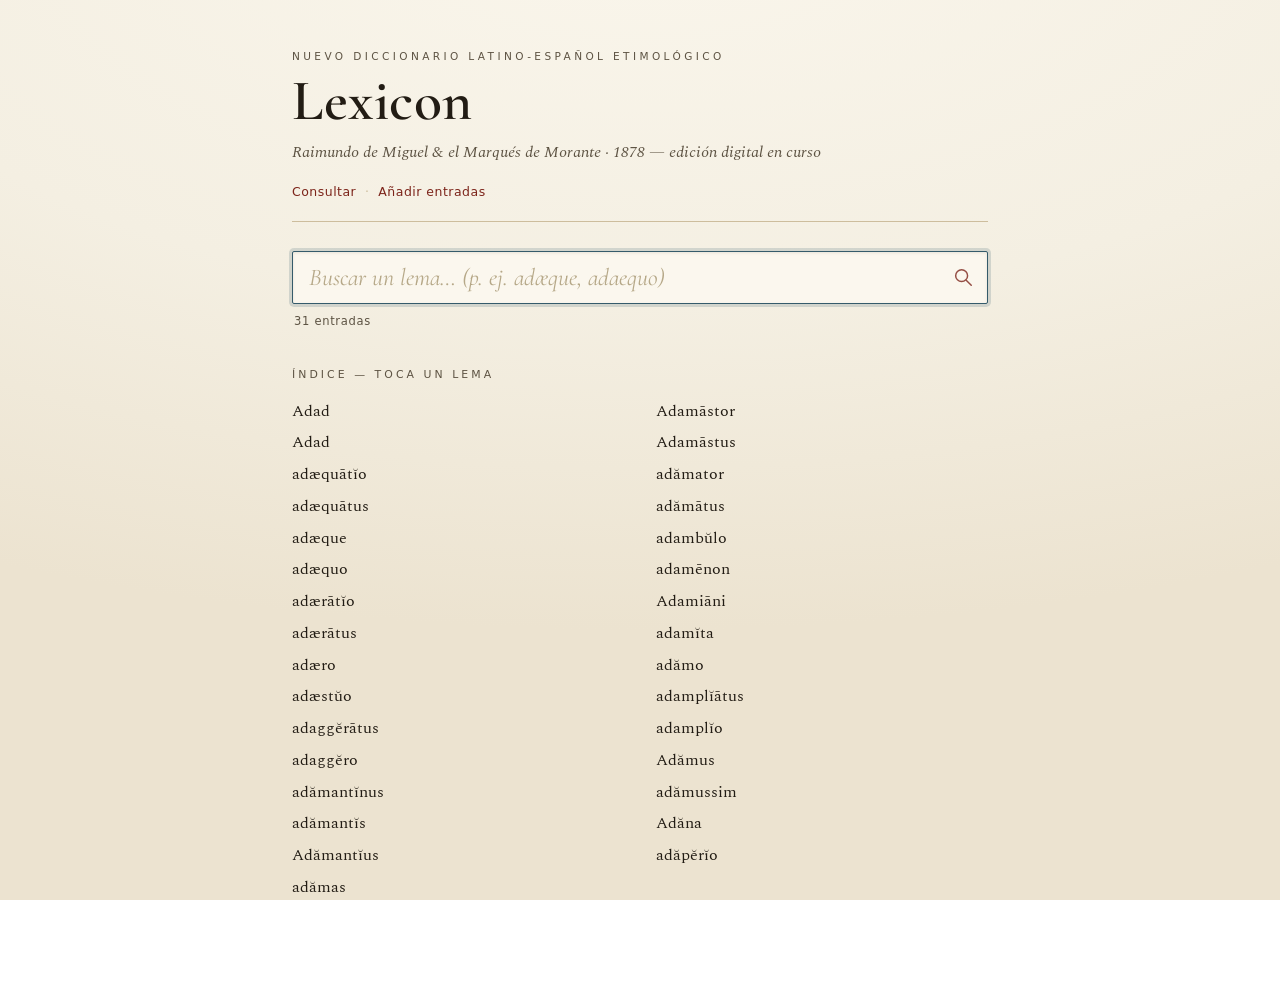
==== index.html @ 4da708cb "Add files via upload" ====
<!DOCTYPE html>
<html lang="es">
<head>
<meta charset="utf-8">
<meta name="viewport" content="width=device-width, initial-scale=1">
<title>Lexicon — Diccionario latino-español de Raimundo de Miguel</title>
<meta name="description" content="Edición digital, en curso, del Nuevo diccionario latino-español etimológico de Raimundo de Miguel y el Marqués de Morante (1878). Consulta por lema.">
<link rel="stylesheet" href="styles.css">
</head>
<body>
<div class="wrap">

  <header class="masthead">
    <p class="masthead__kicker">Nuevo diccionario latino-español etimológico</p>
    <h1 class="masthead__title">Lexicon</h1>
    <p class="masthead__sub">Raimundo de Miguel <span class="amp">&amp;</span> el Marqués de Morante · 1878 — edición digital en curso</p>
    <nav class="masthead__nav" aria-label="Secciones">
      <a href="index.html" aria-current="page">Consultar</a><span>·</span><a href="editor.html">Añadir entradas</a>
    </nav>
  </header>

  <main>
    <div class="search">
      <label class="search__label" for="q">Buscar un lema latino</label>
      <input id="q" class="search__field" type="search" inputmode="search"
             autocomplete="off" autocapitalize="off" spellcheck="false"
             placeholder="Buscar un lema… (p. ej. adæque, adaequo)">
      <svg class="search__icon" width="22" height="22" viewBox="0 0 24 24" fill="none" aria-hidden="true">
        <circle cx="10.5" cy="10.5" r="6.5" stroke="currentColor" stroke-width="1.6"/>
        <line x1="15.5" y1="15.5" x2="21" y2="21" stroke="currentColor" stroke-width="1.6" stroke-linecap="round"/>
      </svg>
    </div>
    <p class="search__count" id="count" aria-live="polite"></p>

    <div id="view"></div>
  </main>

</div>

<script src="lexicon.js"></script>
<script>
(function(){
  const q = document.getElementById('q');
  const view = document.getElementById('view');
  const count = document.getElementById('count');
  let entries = [];

  // Collator para ordenar respetando el alfabeto latino normalizado.
  const collator = new Intl.Collator('es', { sensitivity: 'base' });
  const byLemma = (a, b) => collator.compare(normalize(a.lemma), normalize(b.lemma));

  fetch('entries.json')
    .then(r => { if (!r.ok) throw new Error('http'); return r.json(); })
    .then(data => {
      entries = data.slice().sort(byLemma);
      count.textContent = entries.length + ' entradas';
      render('');
    })
    .catch(() => {
      view.innerHTML = `<div class="notice">
        <strong>No se pudo cargar <code>entries.json</code>.</strong>
        Si abres este archivo directamente desde el disco, el navegador bloquea la lectura del JSON.
        Publícalo en GitHub Pages, o sírvelo en local con <code>python3 -m http.server</code> y abre
        <code>http://localhost:8000</code>.
      </div>`;
    });

  function matches(query){
    const nq = normalize(query);
    if (!nq) return [];
    const starts = [], contains = [];
    for (const e of entries){
      const key = searchKey(e);
      if (key.split(' ').some(k => k.startsWith(nq))) starts.push(e);
      else if (key.includes(nq)) contains.push(e);
    }
    return starts.concat(contains);
  }

  function render(query){
    if (!query.trim()){
      // Estado inicial: índice alfabético navegable.
      const items = entries.map(e =>
        `<li><button type="button" data-id="${e.id}">${esc(e.lemma)}</button></li>`
      ).join('');
      view.innerHTML = `<nav aria-label="Índice de lemas">
        <p class="browse__head">Índice — toca un lema</p>
        <ul class="browse__list">${items}</ul>
      </nav>`;
      view.querySelectorAll('button[data-id]').forEach(b => {
        b.addEventListener('click', () => { q.value = ''; showOne(b.dataset.id); });
      });
      count.textContent = entries.length + ' entradas';
      return;
    }

    const found = matches(query);
    count.textContent = found.length
      ? found.length + (found.length === 1 ? ' resultado' : ' resultados')
      : 'Sin resultados';

    if (!found.length){
      view.innerHTML = `<div class="notice">
        No hay ningún lema que empiece o contenga <strong>“${esc(query)}”</strong>.
        Prueba sin cantidades ni ligaduras: <code>adaeque</code> encuentra <em>adæque</em>.
      </div>`;
      return;
    }
    view.innerHTML = `<section class="results">
      <p class="results__hint">${found.length === 1 ? 'Entrada' : 'Entradas'}</p>
      ${found.map(renderEntry).join('')}
    </section>`;
  }

  function showOne(id){
    const e = entries.find(x => x.id === id);
    if (!e) { render(''); return; }
    count.textContent = '1 entrada';
    view.innerHTML = `<section class="results">
      <p class="results__hint">Entrada</p>${renderEntry(e)}
    </section>`;
    window.scrollTo({ top: 0, behavior: 'auto' });
  }

  let t;
  q.addEventListener('input', () => {
    clearTimeout(t);
    t = setTimeout(() => render(q.value), 90);
  });
  q.focus();
})();
</script>
</body>
</html>
---- styles.css ----
/* ============================================================
   Lexicon — De Miguel & Morante (1878)
   Identidad: papel envejecido, lema rubricado, filete de medianil.
   ============================================================ */

@import url('https://fonts.googleapis.com/css2?family=Cormorant+Garamond:ital,wght@0,500;0,600;1,500;1,600&family=Spectral:ital,wght@0,400;0,500;0,600;1,400;1,500&display=swap');

:root{
  --paper:      #f4efe2;
  --paper-deep: #ece3d0;
  --ink:        #221c14;
  --ink-soft:   #5d5343;
  --rubric:     #7c241a;   /* tinta rúbrica / iron-gall rojo */
  --rubric-dim: #9a4034;
  --rule:       #cdbd9d;
  --rule-soft:  #ddd0b5;
  --focus:      #355b6b;

  --serif:   'Spectral', Georgia, 'Times New Roman', serif;
  --display: 'Cormorant Garamond', 'Spectral', Georgia, serif;
  --ui:      ui-sans-serif, system-ui, -apple-system, 'Segoe UI', Roboto, sans-serif;
}

*{ box-sizing:border-box; }

html{ -webkit-text-size-adjust:100%; }

body{
  margin:0;
  background:
    radial-gradient(120% 80% at 50% -10%, #faf6ec 0%, var(--paper) 55%, var(--paper-deep) 100%);
  background-attachment:fixed;
  color:var(--ink);
  font-family:var(--serif);
  font-size:18px;
  line-height:1.6;
  -webkit-font-smoothing:antialiased;
  text-rendering:optimizeLegibility;
}

.wrap{
  max-width:760px;
  margin:0 auto;
  padding:clamp(1.4rem,4vw,3rem) clamp(1.1rem,5vw,2rem) 5rem;
}

/* ---------- Cabecera ---------- */

.masthead{
  border-bottom:1px solid var(--rule);
  padding-bottom:1.2rem;
  margin-bottom:1.8rem;
}
.masthead__kicker{
  font-family:var(--ui);
  font-size:.66rem;
  letter-spacing:.32em;
  text-transform:uppercase;
  color:var(--ink-soft);
  margin:0 0 .5rem;
}
.masthead__title{
  font-family:var(--display);
  font-weight:600;
  font-size:clamp(2.4rem,8vw,3.6rem);
  line-height:1;
  margin:0;
  letter-spacing:.01em;
}
.masthead__title .amp{ color:var(--rubric); font-style:italic; }
.masthead__sub{
  margin:.6rem 0 0;
  color:var(--ink-soft);
  font-style:italic;
  font-size:1rem;
}
.masthead__nav{
  margin-top:1rem;
  font-family:var(--ui);
  font-size:.78rem;
  letter-spacing:.04em;
}
.masthead__nav a{
  color:var(--rubric);
  text-decoration:none;
  border-bottom:1px solid transparent;
  padding-bottom:1px;
}
.masthead__nav a:hover,
.masthead__nav a:focus-visible{ border-bottom-color:var(--rubric); }
.masthead__nav span{ color:var(--rule); margin:0 .55rem; }

/* ---------- Buscador ---------- */

.search{ position:relative; margin-bottom:.4rem; }
.search__label{
  position:absolute; width:1px; height:1px; overflow:hidden; clip:rect(0 0 0 0);
}
.search__field{
  width:100%;
  font-family:var(--display);
  font-size:1.5rem;
  color:var(--ink);
  background:#fbf7ee;
  border:1px solid var(--rule);
  border-radius:2px;
  padding:.7rem 2.6rem .7rem 1rem;
  box-shadow:inset 0 1px 3px rgba(60,45,20,.10);
  transition:border-color .15s ease, box-shadow .15s ease;
}
.search__field::placeholder{ color:#b6a888; font-style:italic; }
.search__field:focus-visible{
  outline:none;
  border-color:var(--focus);
  box-shadow:inset 0 1px 3px rgba(60,45,20,.10), 0 0 0 3px rgba(53,91,107,.18);
}
.search__icon{
  position:absolute; right:.85rem; top:50%; transform:translateY(-50%);
  color:var(--rubric); pointer-events:none; opacity:.8;
}
.search__count{
  font-family:var(--ui);
  font-size:.72rem;
  letter-spacing:.06em;
  color:var(--ink-soft);
  margin:.5rem 2px 0;
}

/* ---------- Índice navegable (estado vacío) ---------- */

.browse__head{
  font-family:var(--ui);
  font-size:.68rem;
  letter-spacing:.28em;
  text-transform:uppercase;
  color:var(--ink-soft);
  margin:2.2rem 0 .8rem;
}
.browse__list{
  list-style:none; margin:0; padding:0;
  columns:2; column-gap:2rem;
}
@media (max-width:520px){ .browse__list{ columns:1; } }
.browse__list li{ break-inside:avoid; margin:0; }
.browse__list button{
  appearance:none; background:none; border:0; cursor:pointer;
  font-family:var(--serif); font-size:1.02rem; color:var(--ink);
  padding:.18rem 0; text-align:left; width:100%;
  border-bottom:1px dotted transparent;
}
.browse__list button:hover,
.browse__list button:focus-visible{
  color:var(--rubric); outline:none; border-bottom-color:var(--rule);
}

/* ---------- Resultados ---------- */

.results{ margin-top:1.8rem; }
.results__hint{
  font-family:var(--ui);
  font-size:.68rem; letter-spacing:.28em; text-transform:uppercase;
  color:var(--ink-soft); margin:0 0 1rem;
}

/* ---------- La ENTRADA (núcleo tipográfico) ---------- */

.entry{
  position:relative;
  padding:1.3rem 0 1.5rem 1.4rem;
  border-top:1px solid var(--rule-soft);
}
.entry:first-child{ border-top:0; }
/* filete de medianil que evoca la columna impresa */
.entry::before{
  content:""; position:absolute; left:0; top:1.5rem; bottom:1.5rem;
  width:2px; background:linear-gradient(var(--rule),var(--rule-soft));
}

.entry__head{ margin-bottom:.35rem; }
.entry__lemma{
  font-family:var(--display);
  font-weight:600;
  font-size:2rem;
  line-height:1.1;
  margin:0;
  display:inline;
}
.entry__lemma .rubric{ color:var(--rubric); }
.entry__lemma .dagger{ color:var(--rubric-dim); font-size:1.3rem; vertical-align:.1em; }
.entry__lemma .vel{ color:var(--ink-soft); font-style:italic; font-weight:500; font-size:1.3rem; }
.entry__morph{
  display:inline;
  font-style:italic;
  color:var(--ink-soft);
  font-size:1rem;
  margin-left:.4rem;
}

.entry__etym{
  margin:.45rem 0 0;
  color:var(--ink-soft);
  font-size:.96rem;
}
.entry__etym .br{ color:var(--rubric-dim); }

.entry__sense{ margin:.55rem 0 0; }
.entry__sense em, .entry__sense i{ color:#3f3526; }

.entry__cites{ list-style:none; margin:.6rem 0 0; padding:0; }
.entry__cites li{
  margin:.28rem 0; padding-left:1rem; position:relative;
  font-size:.98rem;
}
.entry__cites li::before{
  content:"—"; position:absolute; left:0; color:var(--rule); 
}
.entry__cites .la{ font-style:italic; }
.entry__cites .au{
  font-variant:small-caps; letter-spacing:.04em; color:var(--rubric-dim);
  font-style:normal;
}
.entry__cites .es{ color:var(--ink-soft); }

.entry__eq{ margin:.6rem 0 0; font-size:.98rem; }
.entry__eq .mark{
  font-variant:small-caps; letter-spacing:.05em; color:var(--rubric);
  font-weight:600;
}
.entry__eq em{ font-style:italic; }

.entry__note{
  margin:.55rem 0 0; font-size:.92rem; color:var(--ink-soft);
}
.entry__note::before{
  content:"Nota"; font-family:var(--ui); font-size:.6rem; letter-spacing:.18em;
  text-transform:uppercase; color:var(--rubric-dim); margin-right:.5rem;
  border:1px solid var(--rule); padding:.05rem .35rem; border-radius:2px;
}

.entry__src{
  margin:.8rem 0 0;
  font-family:var(--ui); font-size:.66rem; letter-spacing:.08em;
  color:#a99877;
}

/* ---------- Estado vacío / error ---------- */

.notice{
  border:1px solid var(--rule);
  background:#fbf7ee;
  border-radius:2px;
  padding:1.1rem 1.2rem;
  margin-top:1.5rem;
  color:var(--ink-soft);
  font-size:.96rem;
}
.notice strong{ color:var(--ink); }
.notice code{
  font-family:ui-monospace,SFMono-Regular,Menlo,monospace;
  font-size:.82em; background:var(--paper-deep); padding:.1rem .35rem; border-radius:2px;
}

/* ============================================================
   Editor
   ============================================================ */

.tool{
  display:grid;
  grid-template-columns:1fr;
  gap:1.6rem;
}
@media (min-width:920px){
  .tool{ grid-template-columns:1fr 1fr; align-items:start; }
  .tool__live{ position:sticky; top:1.5rem; }
}

fieldset{
  border:1px solid var(--rule);
  border-radius:2px;
  padding:1rem 1.1rem 1.2rem;
  margin:0 0 1.2rem;
  background:#fbf7ee;
}
legend{
  font-family:var(--ui); font-size:.66rem; letter-spacing:.22em;
  text-transform:uppercase; color:var(--rubric); padding:0 .5rem;
}

.field{ margin:0 0 .9rem; }
.field:last-child{ margin-bottom:0; }
.field label{
  display:block; font-family:var(--ui); font-size:.72rem; letter-spacing:.04em;
  color:var(--ink-soft); margin-bottom:.3rem;
}
.field .hint{ color:#a99877; font-style:italic; }
.field input, .field textarea, .field select{
  width:100%; font-family:var(--serif); font-size:1rem; color:var(--ink);
  background:#fff; border:1px solid var(--rule); border-radius:2px;
  padding:.5rem .65rem;
}
.field textarea{ min-height:4.5rem; resize:vertical; line-height:1.5; }
.field input:focus-visible, .field textarea:focus-visible, .field select:focus-visible{
  outline:none; border-color:var(--focus); box-shadow:0 0 0 3px rgba(53,91,107,.18);
}

.row2{ display:grid; grid-template-columns:1fr 1fr; gap:.7rem; }
@media (max-width:520px){ .row2{ grid-template-columns:1fr; } }

.cite-row{
  display:grid; grid-template-columns:1fr; gap:.4rem;
  border-left:2px solid var(--rule); padding-left:.7rem; margin-bottom:.7rem;
}
.cite-row .cite-meta{ display:grid; grid-template-columns:1fr 2fr; gap:.4rem; }
@media (max-width:520px){ .cite-row .cite-meta{ grid-template-columns:1fr; } }

.btn{
  appearance:none; cursor:pointer; font-family:var(--ui);
  font-size:.78rem; letter-spacing:.04em;
  border:1px solid var(--rubric); background:var(--rubric); color:#fbf7ee;
  padding:.5rem .9rem; border-radius:2px;
  transition:background .15s ease;
}
.btn:hover, .btn:focus-visible{ background:var(--rubric-dim); outline:none; }
.btn:focus-visible{ box-shadow:0 0 0 3px rgba(124,36,26,.25); }
.btn--ghost{ background:transparent; color:var(--rubric); }
.btn--ghost:hover, .btn--ghost:focus-visible{ background:var(--paper-deep); color:var(--rubric); }
.btn--small{ font-size:.7rem; padding:.32rem .6rem; }

.btnbar{ display:flex; flex-wrap:wrap; gap:.6rem; align-items:center; margin:.4rem 0 1.2rem; }

.json{
  font-family:ui-monospace,SFMono-Regular,Menlo,monospace;
  font-size:.78rem; line-height:1.5; color:var(--ink);
  background:#fbf7ee; border:1px solid var(--rule); border-radius:2px;
  padding:.9rem 1rem; white-space:pre-wrap; word-break:break-word;
  max-height:24rem; overflow:auto;
}

.stack{
  font-family:var(--ui); font-size:.78rem; color:var(--ink-soft);
  border:1px solid var(--rule); border-radius:2px; background:#fbf7ee;
  padding:.7rem .9rem; margin-top:1rem;
}
.stack strong{ color:var(--rubric); }
.stack ul{ margin:.5rem 0 0; padding-left:1.1rem; max-height:9rem; overflow:auto; }
.stack li{ margin:.12rem 0; }

.live-label{
  font-family:var(--ui); font-size:.66rem; letter-spacing:.22em;
  text-transform:uppercase; color:var(--ink-soft); margin:0 0 .6rem;
}

.toast{
  position:fixed; left:50%; bottom:1.5rem; transform:translateX(-50%) translateY(1rem);
  background:var(--ink); color:var(--paper); font-family:var(--ui); font-size:.8rem;
  padding:.6rem 1rem; border-radius:3px; opacity:0; pointer-events:none;
  transition:opacity .2s ease, transform .2s ease; z-index:50;
}
.toast.show{ opacity:1; transform:translateX(-50%) translateY(0); }

@media (prefers-reduced-motion:reduce){
  *{ transition:none !important; animation:none !important; }
}
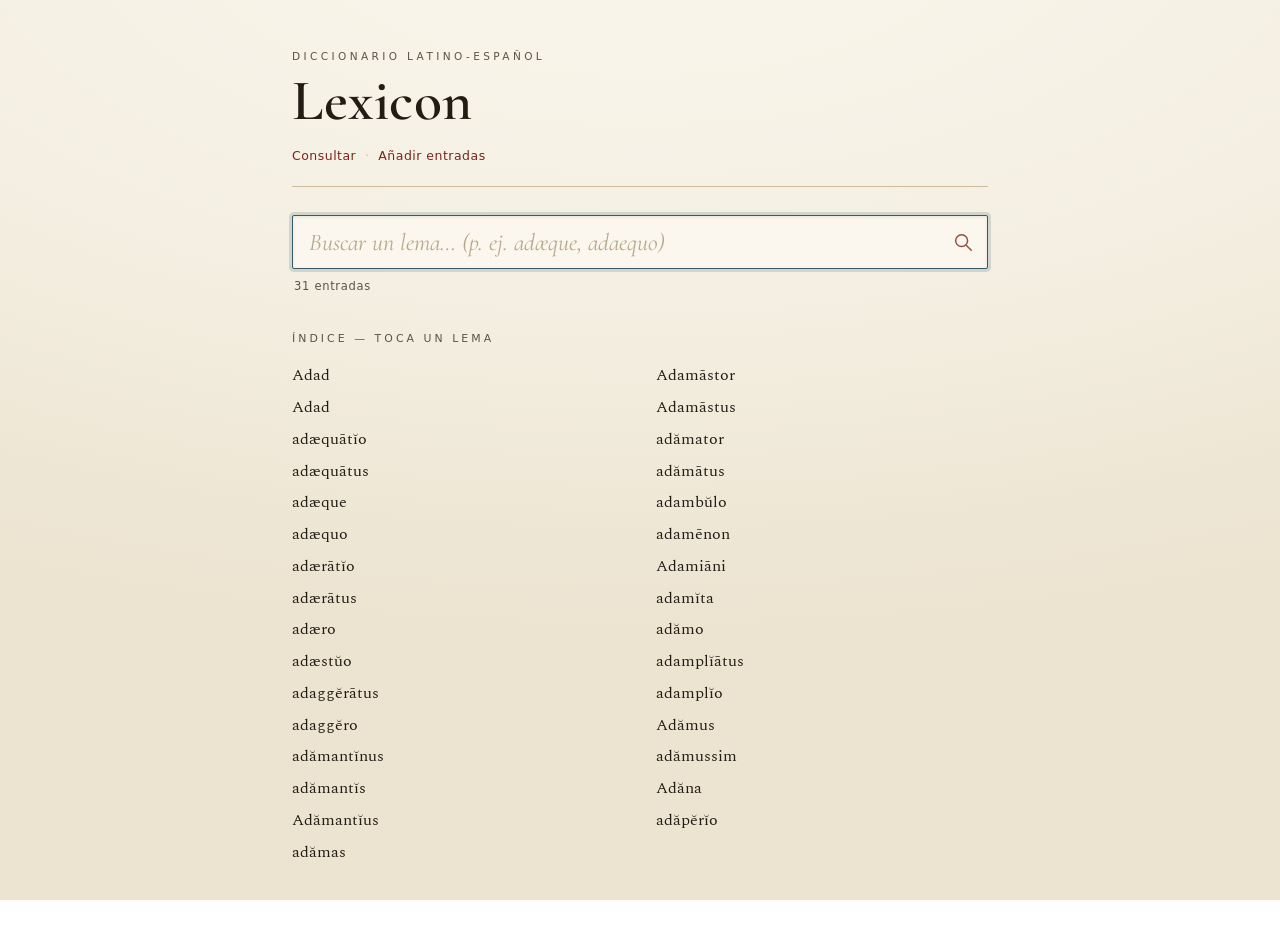
==== commit 72d2b95e: "Update meta description and header title" ====
--- a/index.html
+++ b/index.html
@@ -3,17 +3,16 @@
 <head>
 <meta charset="utf-8">
 <meta name="viewport" content="width=device-width, initial-scale=1">
-<title>Lexicon — Diccionario latino-español de Raimundo de Miguel</title>
-<meta name="description" content="Edición digital, en curso, del Nuevo diccionario latino-español etimológico de Raimundo de Miguel y el Marqués de Morante (1878). Consulta por lema.">
+<title> Diccionario latino-español</title>
+<meta name="description" content="Edición digital, en curso. Consulta por lema.">
 <link rel="stylesheet" href="styles.css">
 </head>
 <body>
 <div class="wrap">
 
   <header class="masthead">
-    <p class="masthead__kicker">Nuevo diccionario latino-español etimológico</p>
+    <p class="masthead__kicker">Diccionario latino-español</p>
     <h1 class="masthead__title">Lexicon</h1>
-    <p class="masthead__sub">Raimundo de Miguel <span class="amp">&amp;</span> el Marqués de Morante · 1878 — edición digital en curso</p>
     <nav class="masthead__nav" aria-label="Secciones">
       <a href="index.html" aria-current="page">Consultar</a><span>·</span><a href="editor.html">Añadir entradas</a>
     </nav>
@@ -24,11 +23,14 @@
       <label class="search__label" for="q">Buscar un lema latino</label>
       <input id="q" class="search__field" type="search" inputmode="search"
              autocomplete="off" autocapitalize="off" spellcheck="false"
+             role="combobox" aria-expanded="false" aria-controls="suggest"
+             aria-autocomplete="list" aria-activedescendant=""
              placeholder="Buscar un lema… (p. ej. adæque, adaequo)">
       <svg class="search__icon" width="22" height="22" viewBox="0 0 24 24" fill="none" aria-hidden="true">
         <circle cx="10.5" cy="10.5" r="6.5" stroke="currentColor" stroke-width="1.6"/>
         <line x1="15.5" y1="15.5" x2="21" y2="21" stroke="currentColor" stroke-width="1.6" stroke-linecap="round"/>
       </svg>
+      <ul id="suggest" class="suggest" role="listbox" aria-label="Sugerencias" hidden></ul>
     </div>
     <p class="search__count" id="count" aria-live="polite"></p>
 
@@ -43,18 +45,19 @@
   const q = document.getElementById('q');
   const view = document.getElementById('view');
   const count = document.getElementById('count');
-  let entries = [];
-
-  // Collator para ordenar respetando el alfabeto latino normalizado.
+  const box = document.getElementById('suggest');
+  let entries = [], suggestions = [], active = -1;
+
   const collator = new Intl.Collator('es', { sensitivity: 'base' });
   const byLemma = (a, b) => collator.compare(normalize(a.lemma), normalize(b.lemma));
+  const MAX = 8;
 
   fetch('entries.json')
     .then(r => { if (!r.ok) throw new Error('http'); return r.json(); })
     .then(data => {
       entries = data.slice().sort(byLemma);
       count.textContent = entries.length + ' entradas';
-      render('');
+      renderIndex();
     })
     .catch(() => {
       view.innerHTML = `<div class="notice">
@@ -65,40 +68,110 @@
       </div>`;
     });
 
+  // --- coincidencias ordenadas: primero las que empiezan por la consulta ---
   function matches(query){
     const nq = normalize(query);
     if (!nq) return [];
     const starts = [], contains = [];
     for (const e of entries){
-      const key = searchKey(e);
-      if (key.split(' ').some(k => k.startsWith(nq))) starts.push(e);
-      else if (key.includes(nq)) contains.push(e);
+      const keys = searchKey(e).split(' ');
+      if (keys.some(k => k.startsWith(nq))) starts.push(e);
+      else if (keys.some(k => k.includes(nq))) contains.push(e);
     }
     return starts.concat(contains);
   }
 
-  function render(query){
-    if (!query.trim()){
-      // Estado inicial: índice alfabético navegable.
-      const items = entries.map(e =>
-        `<li><button type="button" data-id="${e.id}">${esc(e.lemma)}</button></li>`
-      ).join('');
-      view.innerHTML = `<nav aria-label="Índice de lemas">
-        <p class="browse__head">Índice — toca un lema</p>
-        <ul class="browse__list">${items}</ul>
-      </nav>`;
-      view.querySelectorAll('button[data-id]').forEach(b => {
-        b.addEventListener('click', () => { q.value = ''; showOne(b.dataset.id); });
-      });
-      count.textContent = entries.length + ' entradas';
-      return;
-    }
-
+  // --- desplegable de sugerencias ---
+  function highlight(lemma, query){
+    const nq = normalize(query);
+    const chars = [...lemma];
+    // localiza el tramo del lema cuya normalización empieza por la consulta
+    for (let i = 0; i < chars.length; i++){
+      for (let j = chars.length; j > i; j--){
+        if (normalize(chars.slice(i, j).join('')).startsWith(nq) && nq){
+          // recorta al largo mínimo que cubre la consulta
+          let k = i + 1;
+          while (k <= j && !normalize(chars.slice(i, k).join('')).startsWith(nq)) k++;
+          return esc(chars.slice(0, i).join('')) +
+                 '<mark>' + esc(chars.slice(i, k).join('')) + '</mark>' +
+                 esc(chars.slice(k).join(''));
+        }
+      }
+    }
+    return esc(lemma);
+  }
+
+  function showSuggestions(query){
+    suggestions = matches(query).slice(0, MAX);
+    active = -1;
+    if (!suggestions.length){ closeSuggest(); return; }
+    box.innerHTML = suggestions.map((e, i) => {
+      const gram = [e.grammar, e.register].filter(Boolean).join(' ');
+      return `<li id="opt-${i}" role="option" aria-selected="false" data-i="${i}">
+        <span class="s-lemma">${highlight(e.lemma, query)}</span>
+        ${gram ? `<span class="s-gram">${esc(gram)}</span>` : ''}
+      </li>`;
+    }).join('');
+    box.hidden = false;
+    q.setAttribute('aria-expanded', 'true');
+
+    box.querySelectorAll('li').forEach(li => {
+      li.addEventListener('mousedown', ev => { ev.preventDefault(); choose(+li.dataset.i); });
+    });
+  }
+
+  function closeSuggest(){
+    box.hidden = true; box.innerHTML = '';
+    q.setAttribute('aria-expanded', 'false');
+    q.setAttribute('aria-activedescendant', '');
+    suggestions = []; active = -1;
+  }
+
+  function setActive(i){
+    const items = box.querySelectorAll('li');
+    items.forEach(li => li.setAttribute('aria-selected', 'false'));
+    active = (i + items.length) % items.length;
+    const li = items[active];
+    li.setAttribute('aria-selected', 'true');
+    li.scrollIntoView({ block: 'nearest' });
+    q.setAttribute('aria-activedescendant', li.id);
+  }
+
+  function choose(i){
+    const e = suggestions[i];
+    if (!e) return;
+    q.value = e.lemma;
+    closeSuggest();
+    showEntry(e);
+  }
+
+  // --- vistas ---
+  function renderIndex(){
+    const items = entries.map(e =>
+      `<li><button type="button" data-id="${e.id}">${esc(e.lemma)}</button></li>`).join('');
+    view.innerHTML = `<nav aria-label="Índice de lemas">
+      <p class="browse__head">Índice — toca un lema</p>
+      <ul class="browse__list">${items}</ul></nav>`;
+    view.querySelectorAll('button[data-id]').forEach(b =>
+      b.addEventListener('click', () => {
+        const e = entries.find(x => x.id === b.dataset.id);
+        q.value = e ? e.lemma : ''; showEntry(e);
+      }));
+    count.textContent = entries.length + ' entradas';
+  }
+
+  function showEntry(e){
+    if (!e){ renderIndex(); return; }
+    count.textContent = '1 entrada';
+    view.innerHTML = `<section class="results"><p class="results__hint">Entrada</p>${renderEntry(e)}</section>`;
+    window.scrollTo({ top: 0, behavior: 'auto' });
+  }
+
+  function showResults(query){
     const found = matches(query);
     count.textContent = found.length
       ? found.length + (found.length === 1 ? ' resultado' : ' resultados')
       : 'Sin resultados';
-
     if (!found.length){
       view.innerHTML = `<div class="notice">
         No hay ningún lema que empiece o contenga <strong>“${esc(query)}”</strong>.
@@ -108,25 +181,42 @@
     }
     view.innerHTML = `<section class="results">
       <p class="results__hint">${found.length === 1 ? 'Entrada' : 'Entradas'}</p>
-      ${found.map(renderEntry).join('')}
-    </section>`;
-  }
-
-  function showOne(id){
-    const e = entries.find(x => x.id === id);
-    if (!e) { render(''); return; }
-    count.textContent = '1 entrada';
-    view.innerHTML = `<section class="results">
-      <p class="results__hint">Entrada</p>${renderEntry(e)}
-    </section>`;
-    window.scrollTo({ top: 0, behavior: 'auto' });
-  }
-
+      ${found.map(renderEntry).join('')}</section>`;
+  }
+
+  // --- eventos ---
   let t;
   q.addEventListener('input', () => {
     clearTimeout(t);
-    t = setTimeout(() => render(q.value), 90);
+    const val = q.value;
+    t = setTimeout(() => {
+      if (!val.trim()){ closeSuggest(); renderIndex(); }
+      else showSuggestions(val);
+    }, 80);
   });
+
+  q.addEventListener('keydown', ev => {
+    const open = !box.hidden && suggestions.length;
+    switch (ev.key){
+      case 'ArrowDown': if (open){ ev.preventDefault(); setActive(active + 1); } break;
+      case 'ArrowUp':   if (open){ ev.preventDefault(); setActive(active - 1); } break;
+      case 'Enter':
+        ev.preventDefault();
+        if (open && active >= 0) choose(active);
+        else if (q.value.trim()){ closeSuggest(); showResults(q.value); }
+        break;
+      case 'Escape':
+        if (open) closeSuggest();
+        else { q.value = ''; renderIndex(); }
+        break;
+    }
+  });
+
+  q.addEventListener('focus', () => { if (q.value.trim()) showSuggestions(q.value); });
+  document.addEventListener('click', ev => {
+    if (!ev.target.closest('.search')) closeSuggest();
+  });
+
   q.focus();
 })();
 </script>
--- a/styles.css
+++ b/styles.css
@@ -126,6 +126,36 @@
   margin:.5rem 2px 0;
 }
 
+/* ---------- Sugerencias (typeahead) ---------- */
+
+.suggest{
+  list-style:none; margin:.3rem 0 0; padding:.25rem;
+  position:absolute; left:0; right:0; z-index:20;
+  background:#fbf7ee;
+  border:1px solid var(--rule);
+  border-radius:2px;
+  box-shadow:0 8px 24px rgba(60,45,20,.16);
+  max-height:18rem; overflow:auto;
+}
+.suggest[hidden]{ display:none; }
+.suggest li{
+  display:flex; align-items:baseline; gap:.6rem;
+  padding:.42rem .6rem; border-radius:2px; cursor:pointer;
+}
+.suggest li[aria-selected="true"],
+.suggest li:hover{ background:var(--paper-deep); }
+.suggest .s-lemma{
+  font-family:var(--display); font-size:1.18rem; color:var(--ink);
+}
+.suggest li[aria-selected="true"] .s-lemma{ color:var(--rubric); }
+.suggest .s-lemma mark{
+  background:transparent; color:var(--rubric); font-weight:600;
+}
+.suggest .s-gram{
+  font-family:var(--ui); font-size:.66rem; letter-spacing:.04em;
+  color:var(--ink-soft); margin-left:auto; white-space:nowrap;
+}
+
 /* ---------- Índice navegable (estado vacío) ---------- */
 
 .browse__head{
@@ -206,6 +236,26 @@
 .entry__sense{ margin:.55rem 0 0; }
 .entry__sense em, .entry__sense i{ color:#3f3526; }
 
+.entry__senses{
+  margin:.55rem 0 0; padding:0; list-style:none; counter-reset:sense;
+}
+.entry__senses li{
+  position:relative; padding-left:1.7rem; margin:.3rem 0;
+  counter-increment:sense;
+}
+.entry__senses li::before{
+  content:counter(sense);
+  position:absolute; left:0; top:.04em;
+  font-family:var(--ui); font-size:.72rem; font-weight:600;
+  color:var(--rubric);
+  width:1.15rem; text-align:right;
+}
+.entry__senses li::after{
+  content:""; position:absolute; left:1.32rem; top:.35em; bottom:.35em;
+  width:1px; background:var(--rule-soft);
+}
+.entry__senses em, .entry__senses i{ color:#3f3526; }
+
 .entry__cites{ list-style:none; margin:.6rem 0 0; padding:0; }
 .entry__cites li{
   margin:.28rem 0; padding-left:1rem; position:relative;
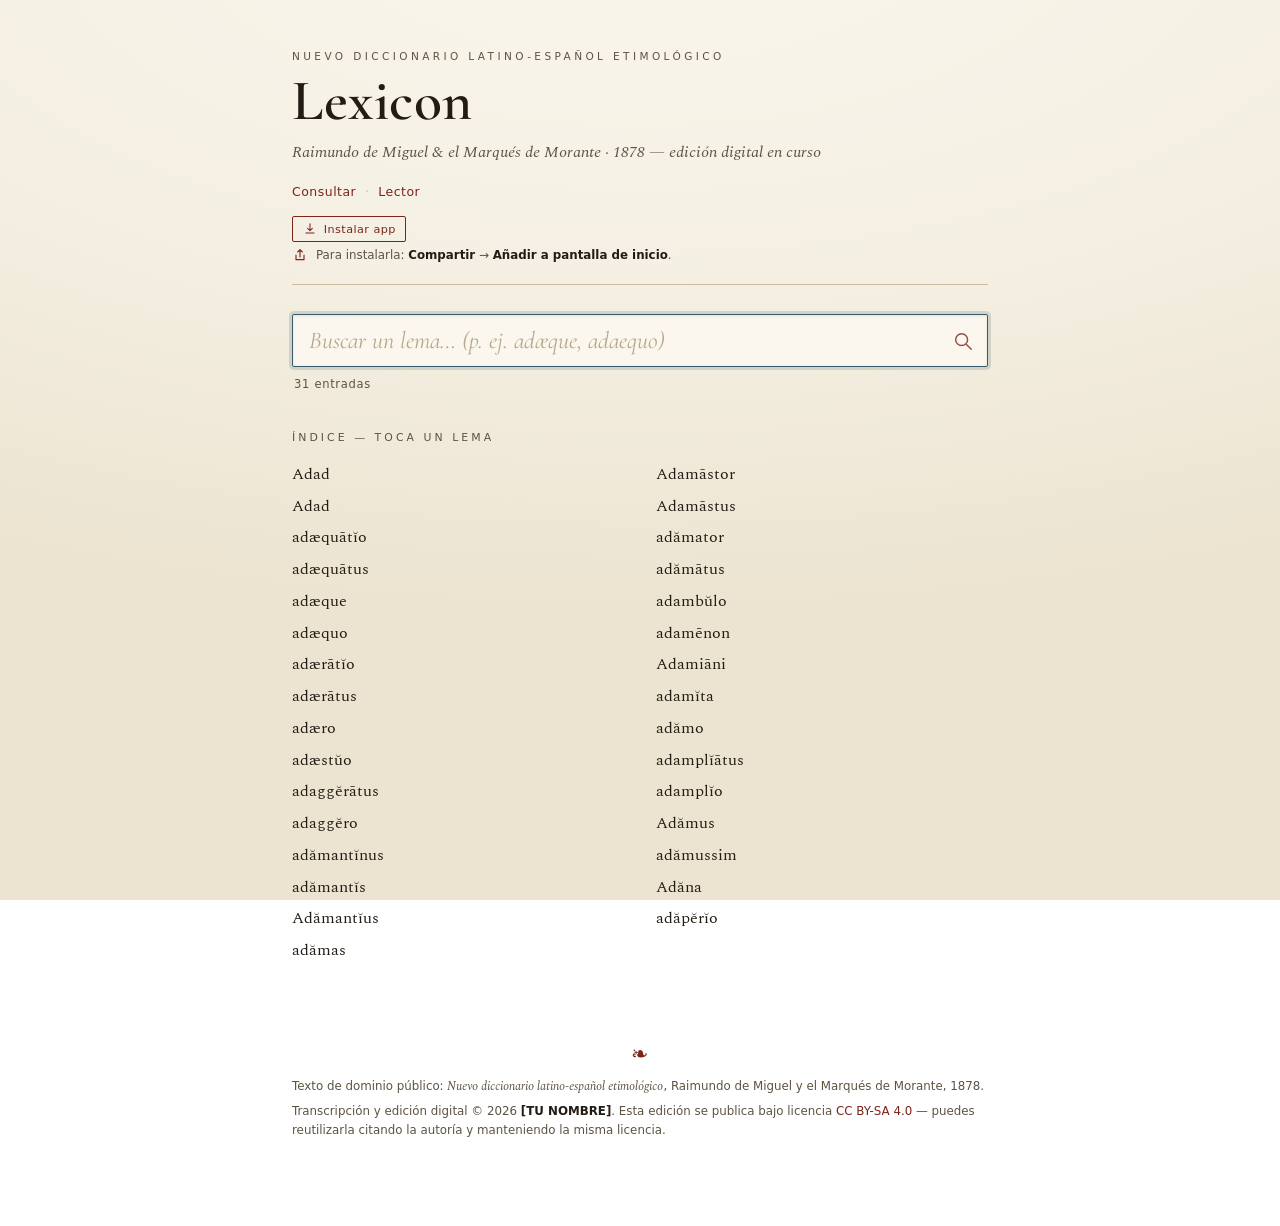
==== commit b4439243: "Add files via upload" ====
--- a/index.html
+++ b/index.html
@@ -3,19 +3,46 @@
 <head>
 <meta charset="utf-8">
 <meta name="viewport" content="width=device-width, initial-scale=1">
-<title> Diccionario latino-español</title>
-<meta name="description" content="Edición digital, en curso. Consulta por lema.">
+<title>Lexicon — Diccionario latino-español de Raimundo de Miguel</title>
+<meta name="description" content="Edición digital, en curso, del Nuevo diccionario latino-español etimológico de Raimundo de Miguel y el Marqués de Morante (1878). Consulta por lema.">
+
+<!-- Icono al añadir a la pantalla de inicio (iOS usa SOLO esta etiqueta) -->
+<link rel="apple-touch-icon" href="apple-touch-icon.png">
+<meta name="apple-mobile-web-app-title" content="Lexicon">
+<meta name="apple-mobile-web-app-capable" content="yes">
+<meta name="mobile-web-app-capable" content="yes">
+<meta name="apple-mobile-web-app-status-bar-style" content="default">
+<!-- Pestaña del navegador y Android -->
+<link rel="icon" href="favicon-32.png" sizes="32x32" type="image/png">
+<link rel="manifest" href="manifest.webmanifest">
+<meta name="theme-color" content="#f4efe2">
+
 <link rel="stylesheet" href="styles.css">
 </head>
 <body>
 <div class="wrap">
 
   <header class="masthead">
-    <p class="masthead__kicker">Diccionario latino-español</p>
+    <p class="masthead__kicker">Nuevo diccionario latino-español etimológico</p>
     <h1 class="masthead__title">Lexicon</h1>
+    <p class="masthead__sub">Raimundo de Miguel <span class="amp">&amp;</span> el Marqués de Morante · 1878 — edición digital en curso</p>
     <nav class="masthead__nav" aria-label="Secciones">
-      <a href="index.html" aria-current="page">Consultar</a><span>·</span><a href="editor.html">Añadir entradas</a>
+      <a href="index.html" aria-current="page">Consultar</a><span>·</span><a href="lector.html">Lector</a>
     </nav>
+    <div class="install">
+      <button id="installBtn" class="btn btn--ghost btn--small install__btn" type="button" hidden>
+        <svg viewBox="0 0 24 24" fill="none" aria-hidden="true">
+          <path d="M12 3v12m0 0l-4-4m4 4l4-4M5 19h14" stroke="currentColor" stroke-width="1.8" stroke-linecap="round" stroke-linejoin="round"/>
+        </svg>
+        Instalar app
+      </button>
+      <p id="installHint" class="install__hint" hidden>
+        <svg viewBox="0 0 24 24" fill="none" aria-hidden="true">
+          <path d="M12 4v11m0-11L8.5 7.5M12 4l3.5 3.5M6 12v7h12v-7" stroke="currentColor" stroke-width="1.7" stroke-linecap="round" stroke-linejoin="round"/>
+        </svg>
+        <span>Para instalarla: <b>Compartir</b> → <b>Añadir a pantalla de inicio</b>.</span>
+      </p>
+    </div>
   </header>
 
   <main>
@@ -30,12 +57,26 @@
         <circle cx="10.5" cy="10.5" r="6.5" stroke="currentColor" stroke-width="1.6"/>
         <line x1="15.5" y1="15.5" x2="21" y2="21" stroke="currentColor" stroke-width="1.6" stroke-linecap="round"/>
       </svg>
+      <button id="clear" class="search__clear" type="button" aria-label="Borrar búsqueda">
+        <svg width="18" height="18" viewBox="0 0 24 24" fill="none" aria-hidden="true">
+          <path d="M6 6l12 12M18 6L6 18" stroke="currentColor" stroke-width="1.9" stroke-linecap="round"/>
+        </svg>
+      </button>
       <ul id="suggest" class="suggest" role="listbox" aria-label="Sugerencias" hidden></ul>
     </div>
     <p class="search__count" id="count" aria-live="polite"></p>
 
     <div id="view"></div>
   </main>
+
+  <footer class="colophon">
+    <p class="colophon__orn" aria-hidden="true">❧</p>
+    <p>Texto de dominio público: <i>Nuevo diccionario latino-español etimológico</i>,
+       Raimundo de Miguel y el Marqués de Morante, 1878.</p>
+    <p>Transcripción y edición digital © 2026 <b>[TU NOMBRE]</b>. Esta edición se publica bajo licencia
+       <a href="https://creativecommons.org/licenses/by-sa/4.0/deed.es" rel="license" target="_blank">CC&nbsp;BY-SA&nbsp;4.0</a>
+       — puedes reutilizarla citando la autoría y manteniendo la misma licencia.</p>
+  </footer>
 
 </div>
 
@@ -46,7 +87,14 @@
   const view = document.getElementById('view');
   const count = document.getElementById('count');
   const box = document.getElementById('suggest');
+  const clearBtn = document.getElementById('clear');
+  const searchWrap = q.closest('.search');
   let entries = [], suggestions = [], active = -1;
+
+  // Muestra/oculta la × según haya texto en el campo.
+  function updateClear(){
+    searchWrap.classList.toggle('has-text', q.value.length > 0);
+  }
 
   const collator = new Intl.Collator('es', { sensitivity: 'base' });
   const byLemma = (a, b) => collator.compare(normalize(a.lemma), normalize(b.lemma));
@@ -141,6 +189,7 @@
     const e = suggestions[i];
     if (!e) return;
     q.value = e.lemma;
+    updateClear();
     closeSuggest();
     showEntry(e);
   }
@@ -155,7 +204,7 @@
     view.querySelectorAll('button[data-id]').forEach(b =>
       b.addEventListener('click', () => {
         const e = entries.find(x => x.id === b.dataset.id);
-        q.value = e ? e.lemma : ''; showEntry(e);
+        q.value = e ? e.lemma : ''; updateClear(); showEntry(e);
       }));
     count.textContent = entries.length + ' entradas';
   }
@@ -188,11 +237,20 @@
   let t;
   q.addEventListener('input', () => {
     clearTimeout(t);
+    updateClear();
     const val = q.value;
     t = setTimeout(() => {
       if (!val.trim()){ closeSuggest(); renderIndex(); }
       else showSuggestions(val);
     }, 80);
+  });
+
+  clearBtn.addEventListener('click', () => {
+    q.value = '';
+    updateClear();
+    closeSuggest();
+    renderIndex();
+    q.focus();
   });
 
   q.addEventListener('keydown', ev => {
@@ -207,7 +265,7 @@
         break;
       case 'Escape':
         if (open) closeSuggest();
-        else { q.value = ''; renderIndex(); }
+        else { q.value = ''; updateClear(); renderIndex(); }
         break;
     }
   });
@@ -218,6 +276,35 @@
   });
 
   q.focus();
+})();
+
+// ----- Botón de instalación (PWA) -----
+(function(){
+  const btn = document.getElementById('installBtn');
+  const hint = document.getElementById('installHint');
+  // Si ya se abre como app instalada, no mostramos nada.
+  const standalone = window.matchMedia('(display-mode: standalone)').matches
+                  || window.navigator.standalone === true;
+  if (standalone) return;
+
+  // Android/Chrome: el navegador avisa cuando es instalable.
+  let deferred = null;
+  window.addEventListener('beforeinstallprompt', e => {
+    e.preventDefault(); deferred = e; btn.hidden = false;
+  });
+  btn.addEventListener('click', async () => {
+    if (!deferred) return;
+    deferred.prompt();
+    try { await deferred.userChoice; } catch(_){}
+    deferred = null; btn.hidden = true;
+  });
+  window.addEventListener('appinstalled', () => { btn.hidden = true; });
+
+  // iOS: no existe ese evento → mostramos el gesto manual, solo en Safari.
+  const ua = navigator.userAgent || '';
+  const isIOS = /iphone|ipad|ipod/i.test(ua) || (/Macintosh/.test(ua) && 'ontouchend' in document);
+  const isSafari = /^((?!chrome|android|crios|fxios|edgios).)*safari/i.test(ua);
+  if (isIOS && isSafari) hint.hidden = false;
 })();
 </script>
 </body>
--- a/styles.css
+++ b/styles.css
@@ -90,6 +90,18 @@
 .masthead__nav a:focus-visible{ border-bottom-color:var(--rubric); }
 .masthead__nav span{ color:var(--rule); margin:0 .55rem; }
 
+/* ---------- Instalar app (PWA) ---------- */
+.install{ margin-top:.9rem; }
+.install__btn{ display:inline-flex; align-items:center; gap:.45rem; }
+.install__btn svg{ width:14px; height:14px; }
+.install__hint{
+  display:flex; align-items:center; gap:.5rem;
+  font-family:var(--ui); font-size:.74rem; color:var(--ink-soft);
+  margin:0; max-width:30rem;
+}
+.install__hint svg{ width:16px; height:16px; color:var(--rubric); flex:none; }
+.install__hint b{ color:var(--ink); font-weight:600; }
+
 /* ---------- Buscador ---------- */
 
 .search{ position:relative; margin-bottom:.4rem; }
@@ -118,6 +130,18 @@
   position:absolute; right:.85rem; top:50%; transform:translateY(-50%);
   color:var(--rubric); pointer-events:none; opacity:.8;
 }
+.search__clear{
+  position:absolute; right:.5rem; top:50%; transform:translateY(-50%);
+  width:2rem; height:2rem; display:none; align-items:center; justify-content:center;
+  padding:0; background:none; border:0; border-radius:50%;
+  color:var(--ink-soft); cursor:pointer;
+}
+.search__clear:hover, .search__clear:focus-visible{
+  color:var(--rubric); background:var(--paper-deep); outline:none;
+}
+.search.has-text .search__clear{ display:inline-flex; }
+.search.has-text .search__icon{ display:none; }
+.search__field::-webkit-search-cancel-button{ -webkit-appearance:none; appearance:none; }
 .search__count{
   font-family:var(--ui);
   font-size:.72rem;
@@ -411,3 +435,134 @@
 @media (prefers-reduced-motion:reduce){
   *{ transition:none !important; animation:none !important; }
 }
+
+/* ---------- Colofón (autoría y licencia) ---------- */
+.colophon{
+  margin-top:3.5rem; padding-top:.5rem;
+  font-family:var(--ui); font-size:.74rem; line-height:1.65;
+  color:var(--ink-soft);
+}
+.colophon p{ margin:.35rem 0; max-width:46rem; }
+.colophon b{ color:var(--ink); font-weight:600; }
+.colophon i{ font-family:var(--serif); font-style:italic; }
+.colophon a{
+  color:var(--rubric); text-decoration:none;
+  border-bottom:1px solid transparent;
+}
+.colophon a:hover, .colophon a:focus-visible{ border-bottom-color:var(--rubric); }
+.colophon__orn{
+  text-align:center; color:var(--rubric);
+  font-size:1.3rem; margin:0 0 1.1rem;
+}
+
+/* ============================================================
+   Lector (texto con palabras enlazadas al diccionario)
+   ============================================================ */
+
+.reader-intro{
+  font-family:var(--ui); font-size:.8rem; color:var(--ink-soft);
+  margin:0 0 1.4rem; max-width:42rem;
+}
+.reader-intro b{ color:var(--ink); }
+
+.reader{
+  font-family:var(--serif); font-size:1.18rem; line-height:1.95;
+  white-space:pre-wrap; color:var(--ink);
+}
+.tok--link{
+  cursor:pointer;
+  border-bottom:1px dotted var(--rubric-dim);
+  transition:background .12s ease, color .12s ease;
+  border-radius:2px;
+}
+.tok--link:hover, .tok--link:focus-visible{
+  background:var(--paper-deep); color:var(--rubric); outline:none;
+}
+.tok--active{ background:var(--paper-deep); color:var(--rubric); }
+
+.edit-bar{
+  margin:1.6rem 0 0; display:flex; align-items:center; gap:.8rem; flex-wrap:wrap;
+}
+.edit-area{ margin-top:1rem; }
+.edit-area[hidden]{ display:none; }
+.edit-area textarea{
+  width:100%; min-height:8rem; resize:vertical;
+  font-family:var(--serif); font-size:1rem; line-height:1.6; color:var(--ink);
+  background:#fff; border:1px solid var(--rule); border-radius:2px; padding:.7rem .8rem;
+}
+.edit-area textarea:focus-visible{
+  outline:none; border-color:var(--focus); box-shadow:0 0 0 3px rgba(53,91,107,.18);
+}
+.edit-area .hint{
+  font-family:var(--ui); font-size:.72rem; color:var(--ink-soft);
+  margin:.5rem 0 0;
+}
+.edit-area code{
+  font-family:ui-monospace,SFMono-Regular,Menlo,monospace; font-size:.82em;
+  background:var(--paper-deep); padding:.1rem .35rem; border-radius:2px;
+}
+
+/* ---------- Ventana emergente ---------- */
+.pop-backdrop{
+  position:fixed; inset:0; background:rgba(34,28,20,.22); z-index:40;
+}
+.pop-backdrop[hidden]{ display:none; }
+.pop{
+  position:fixed; z-index:41;
+  width:min(92vw,430px); max-height:72vh; overflow:auto;
+  background:#fbf7ee; border:1px solid var(--rule); border-radius:3px;
+  box-shadow:0 16px 44px rgba(60,45,20,.28);
+  padding:.4rem 1.1rem 1.1rem;
+}
+.pop[hidden]{ display:none; }
+.pop__close{
+  position:sticky; top:0; margin-left:auto; display:flex; margin-bottom:-1.2rem;
+  width:2rem; height:2rem; align-items:center; justify-content:center;
+  background:#fbf7ee; border:0; border-radius:50%; cursor:pointer; color:var(--ink-soft);
+}
+.pop__close:hover, .pop__close:focus-visible{ color:var(--rubric); background:var(--paper-deep); outline:none; }
+.pop .entry{ padding-top:.4rem; }
+.pop .entry:first-of-type{ border-top:0; }
+
+@media (max-width:520px){
+  .pop{
+    left:0 !important; right:0; bottom:0; top:auto !important;
+    width:100%; max-width:100%; max-height:82vh;
+    border-radius:14px 14px 0 0; padding-bottom:1.6rem;
+  }
+}
+
+/* ---------- Editor: edición de entradas existentes ---------- */
+.edit-banner{
+  font-family:var(--ui); font-size:.76rem; color:var(--ink);
+  background:#f6e9d9; border:1px solid var(--rule); border-left:3px solid var(--rubric);
+  border-radius:2px; padding:.5rem .7rem; margin:0 0 .9rem;
+}
+.edit-banner[hidden]{ display:none; }
+.edit-banner b{ color:var(--rubric); }
+
+.pend-filter{
+  width:100%; margin:.6rem 0 .2rem;
+  font-family:var(--serif); font-size:.92rem; color:var(--ink);
+  background:#fff; border:1px solid var(--rule); border-radius:2px; padding:.4rem .6rem;
+}
+.pend-filter:focus-visible{ outline:none; border-color:var(--focus); box-shadow:0 0 0 3px rgba(53,91,107,.18); }
+
+#pendList li{
+  display:flex; align-items:center; gap:.5rem; margin:.1rem 0;
+}
+#pendList .pend-edit{
+  flex:1; text-align:left; appearance:none; background:none; border:0; cursor:pointer;
+  font-family:var(--serif); font-size:.95rem; color:var(--ink); padding:.25rem .2rem;
+  border-bottom:1px dotted transparent;
+}
+#pendList .pend-edit:hover, #pendList .pend-edit:focus-visible{
+  color:var(--rubric); outline:none; border-bottom-color:var(--rule);
+}
+#pendList .pend-edit small{ color:#a99877; }
+#pendList .pend-del{
+  appearance:none; background:none; border:0; cursor:pointer; color:#bfae8d;
+  font-size:1rem; line-height:1; padding:.2rem .35rem; border-radius:2px; flex:none;
+}
+#pendList .pend-del:hover, #pendList .pend-del:focus-visible{ color:var(--rubric); background:var(--paper-deep); outline:none; }
+#pendList li.is-editing .pend-edit{ color:var(--rubric); font-weight:600; }
